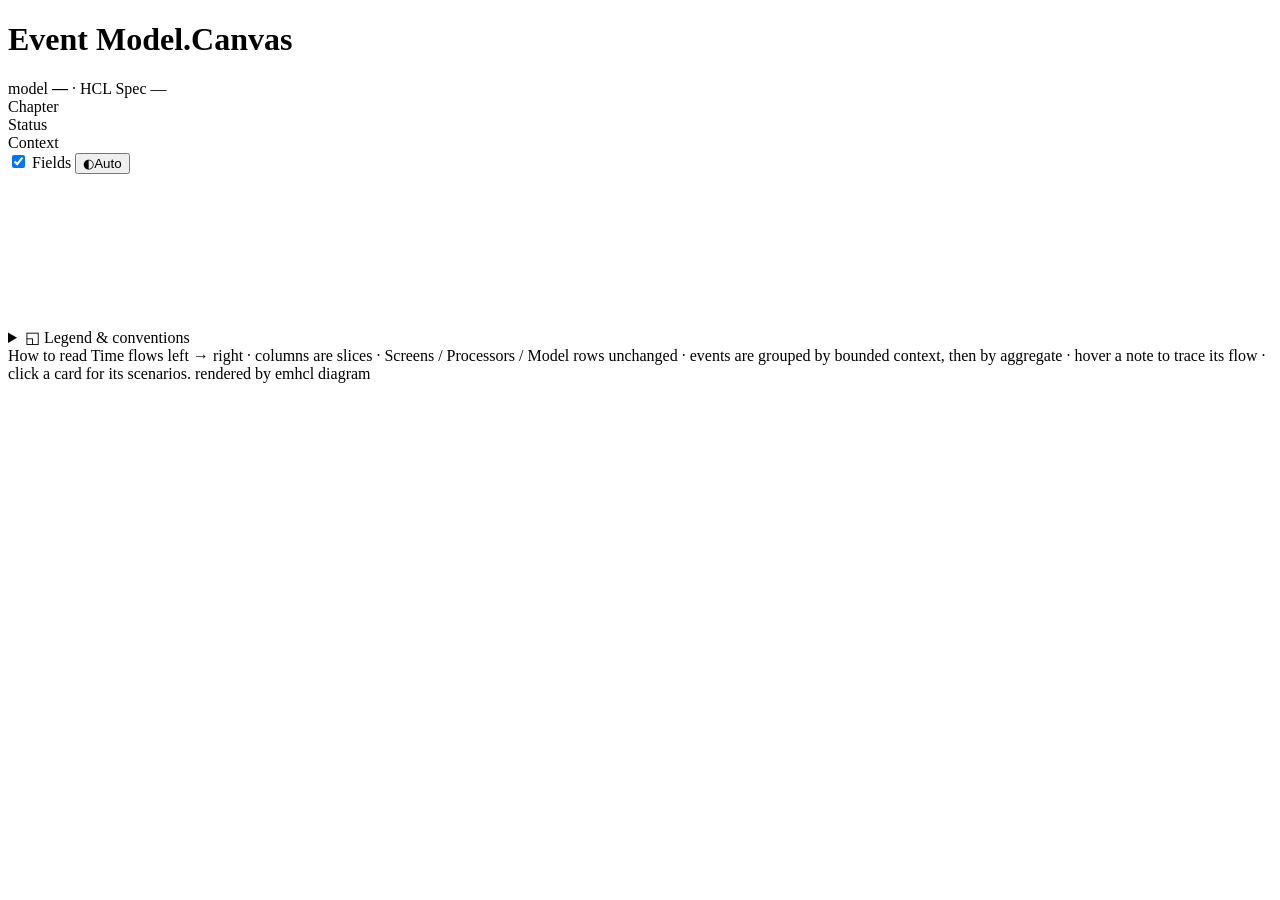
==== internal/renderer/assets/viewer.shell.html @ d5636ec4 "feat: release emhcl v0.6.0" ====
<!doctype html>
<html lang="en">
<head>
<meta charset="utf-8">
<meta name="viewport" content="width=device-width, initial-scale=1">
<title>Event Model Canvas</title>
<style>
__STYLES__</style>
</head>
<body>

<header class="masthead">
  <div class="brand">
    <h1>Event Model<span class="dot">.</span>Canvas</h1>
    <span class="sub">model <b id="m-title">—</b> · HCL Spec <span class="mono" id="m-version">—</span></span>
  </div>
  <div class="meta" id="m-stats"></div>

  <div class="tools">
    <div class="seg" id="f-chapter"><span class="fkey">Chapter</span></div>
    <div class="chips" id="f-status"><span class="fkey">Status</span></div>
    <div class="seg" id="f-context"><span class="fkey">Context</span></div>
    <label class="switch" title="Show field details on cards">
      <input type="checkbox" id="t-fields" checked>
      <span class="track"></span><span>Fields</span>
    </label>
    <button class="toolbtn" id="t-theme" title="Cycle theme"><span class="gl" id="theme-gl">◐</span><span id="theme-tx">Auto</span></button>
  </div>
</header>

<div class="workspace">
  <div class="canvas-scroll">
    <div class="board show-fields" id="board" aria-label="Event model canvas">
      <svg class="wires" id="wires" aria-hidden="true">
        <defs>
          <marker id="ah" markerWidth="9" markerHeight="9" refX="7" refY="4.5" orient="auto">
            <path d="M0 0 L9 4.5 L0 9 L2.4 4.5 Z" fill="var(--wire)"></path>
          </marker>
          <marker id="ah-hot" markerWidth="9" markerHeight="9" refX="7" refY="4.5" orient="auto">
            <path d="M0 0 L9 4.5 L0 9 L2.4 4.5 Z" fill="var(--wire-hot)"></path>
          </marker>
        </defs>
      </svg>
      <!-- grid content injected by script -->
    </div>
  </div>

  <details class="legend" id="legend">
    <summary><span class="cv">◱</span> Legend &amp; conventions</summary>
    <div class="panel" id="legend-panel"></div>
  </details>
</div>

<div class="scrim" id="scrim"></div>
<aside class="drawer" id="drawer" aria-hidden="true" aria-label="Slice detail"></aside>

<footer class="foot">
  <span class="label" style="color:var(--ink-soft)">How to read</span>
  <span>Time flows left → right · columns are slices · Screens / Processors / Model rows unchanged · events are grouped by bounded context, then by aggregate · hover a note to trace its flow · click a card for its scenarios.</span>
  <span style="margin-left:auto" class="mono">rendered by emhcl diagram</span>
</footer>

<script>
__SCRIPT__</script>
</body>
</html>
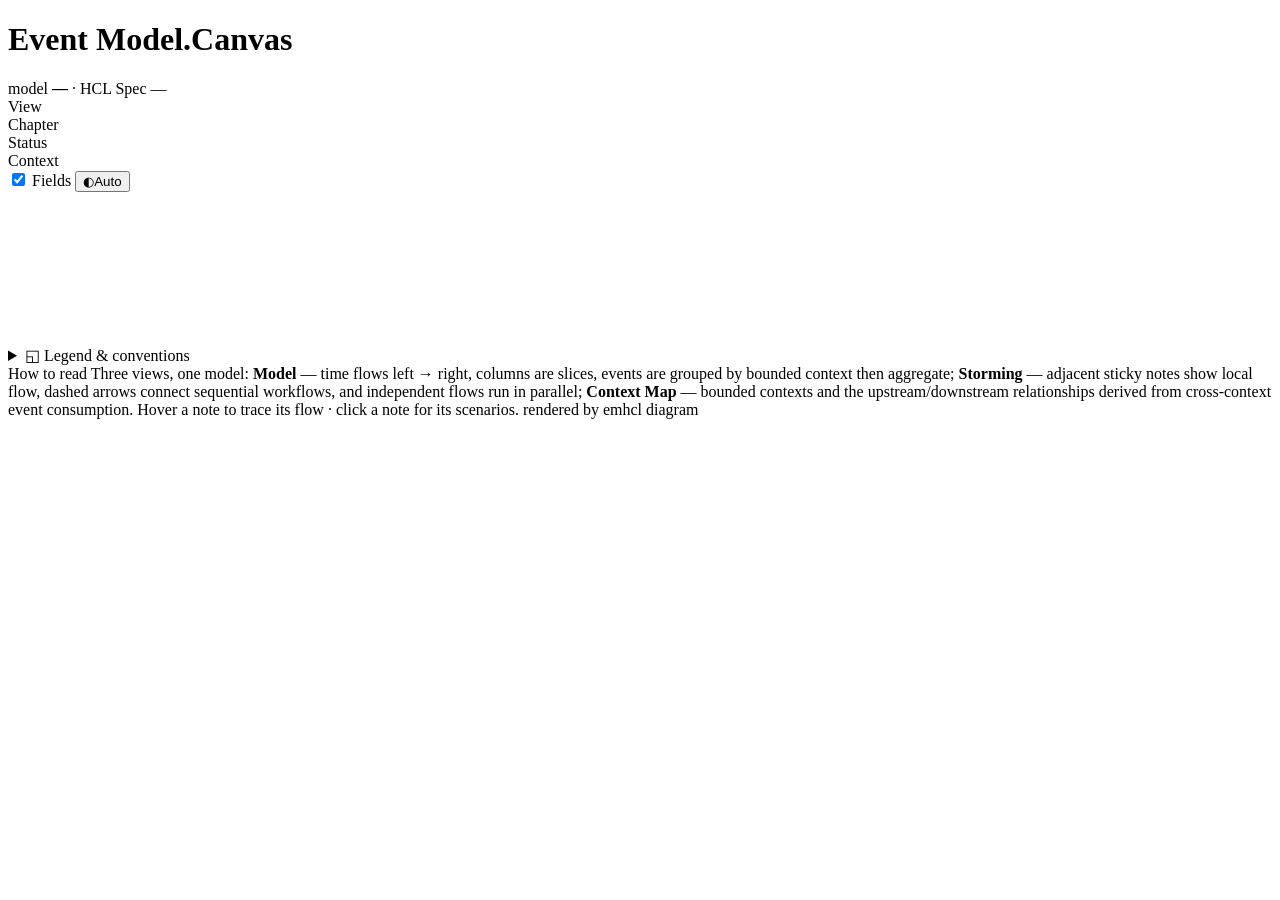
==== commit 278f0be0: "feat: Add event-storming like diagram render" ====
--- a/internal/renderer/assets/viewer.shell.html
+++ b/internal/renderer/assets/viewer.shell.html
@@ -5,7 +5,9 @@
 <meta name="viewport" content="width=device-width, initial-scale=1">
 <title>Event Model Canvas</title>
 <style>
-__STYLES__</style>
+__STYLES__
+__STYLES_ES__
+__STYLES_CM__</style>
 </head>
 <body>
 
@@ -17,10 +19,11 @@
   <div class="meta" id="m-stats"></div>
 
   <div class="tools">
+    <div class="seg" id="f-view"><span class="fkey">View</span></div>
     <div class="seg" id="f-chapter"><span class="fkey">Chapter</span></div>
     <div class="chips" id="f-status"><span class="fkey">Status</span></div>
     <div class="seg" id="f-context"><span class="fkey">Context</span></div>
-    <label class="switch" title="Show field details on cards">
+    <label class="switch" id="f-fields-switch" title="Show field details on cards">
       <input type="checkbox" id="t-fields" checked>
       <span class="track"></span><span>Fields</span>
     </label>
@@ -43,6 +46,40 @@
       </svg>
       <!-- grid content injected by script -->
     </div>
+    <div class="board-es view show-fields" id="board-es" aria-label="Event storming canvas" hidden>
+      <svg class="wires" id="wires-es" aria-hidden="true">
+        <defs>
+          <marker id="ah-es" markerWidth="9" markerHeight="9" refX="7" refY="4.5" orient="auto">
+            <path d="M0 0 L9 4.5 L0 9 L2.4 4.5 Z" fill="var(--wire)"></path>
+          </marker>
+          <marker id="ah-es-hot" markerWidth="9" markerHeight="9" refX="7" refY="4.5" orient="auto">
+            <path d="M0 0 L9 4.5 L0 9 L2.4 4.5 Z" fill="var(--wire-hot)"></path>
+          </marker>
+        </defs>
+      </svg>
+      <div class="es-disclaimer">
+        <p><strong>Reading note —</strong> this board is an <b>Event Model</b>, rendered in a visual style inspired by Event Storming. The methods share an event-first, timeline-based way of reasoning about systems, but serve different purposes:</p>
+        <ul>
+          <li><b>Event Storming</b> is a collaborative discovery and design technique: participants explore the domain by arranging events and progressively introducing commands, policies, actors, external systems, and boundaries.</li>
+          <li><b>Event Modeling</b> turns that discovered behaviour into a more constrained system blueprint: workflows are decomposed into slices connecting screens, commands, events, read models, and automations, with concrete data and scenarios that can be used to validate and implement the system.</li>
+        </ul>
+        <p>This view is generated from Event Modeling data. Its sticky-note and timeline presentation borrows from Event Storming; the underlying semantics are Event Modeling.</p>
+      </div>
+      <!-- grid content injected by script -->
+    </div>
+    <div class="board-cm view" id="board-cm" aria-label="Context map canvas" hidden>
+      <svg class="wires" id="wires-cm" aria-hidden="true">
+        <defs>
+          <marker id="ah-cm" markerWidth="9" markerHeight="9" refX="7" refY="4.5" orient="auto">
+            <path d="M0 0 L9 4.5 L0 9 L2.4 4.5 Z" fill="var(--wire)"></path>
+          </marker>
+          <marker id="ah-cm-hot" markerWidth="9" markerHeight="9" refX="7" refY="4.5" orient="auto">
+            <path d="M0 0 L9 4.5 L0 9 L2.4 4.5 Z" fill="var(--wire-hot)"></path>
+          </marker>
+        </defs>
+      </svg>
+      <!-- grid content injected by script -->
+    </div>
   </div>
 
   <details class="legend" id="legend">
@@ -56,11 +93,15 @@
 
 <footer class="foot">
   <span class="label" style="color:var(--ink-soft)">How to read</span>
-  <span>Time flows left → right · columns are slices · Screens / Processors / Model rows unchanged · events are grouped by bounded context, then by aggregate · hover a note to trace its flow · click a card for its scenarios.</span>
+  <span>Three views, one model: <b>Model</b> — time flows left → right, columns are slices, events are grouped by bounded context then aggregate; <b>Storming</b> — adjacent sticky notes show local flow, dashed arrows connect sequential workflows, and independent flows run in parallel; <b>Context Map</b> — bounded contexts and the upstream/downstream relationships derived from cross-context event consumption. Hover a note to trace its flow · click a note for its scenarios.</span>
   <span style="margin-left:auto" class="mono">rendered by emhcl diagram</span>
 </footer>
 
 <script>
 __SCRIPT__</script>
+<script>
+__SCRIPT_ES__</script>
+<script>
+__SCRIPT_CM__</script>
 </body>
 </html>
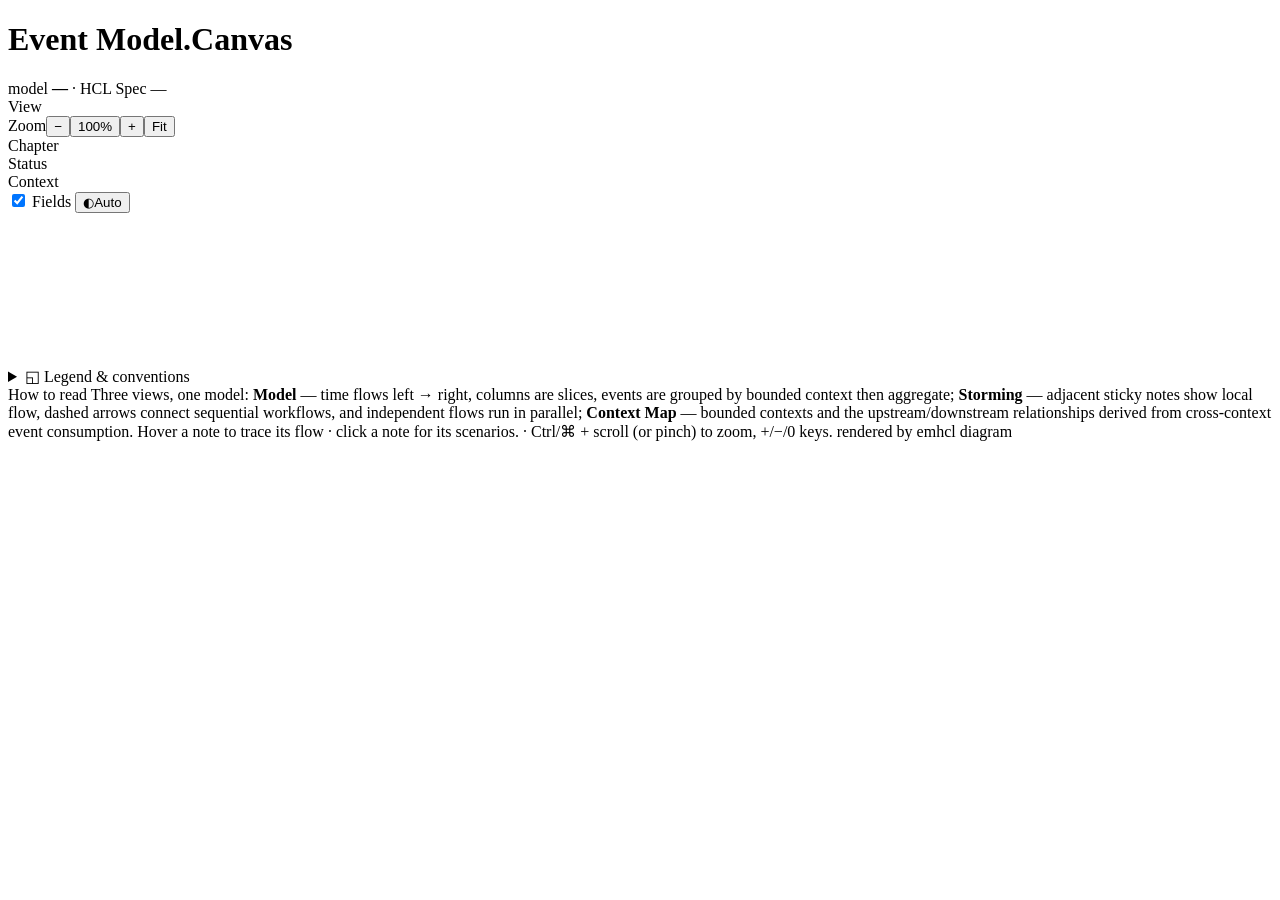
==== commit fbaffa84: "feat: Add zoom in and zoom out to diagrams and fix hotspot rendering" ====
--- a/internal/renderer/assets/viewer.shell.html
+++ b/internal/renderer/assets/viewer.shell.html
@@ -20,6 +20,7 @@
 
   <div class="tools">
     <div class="seg" id="f-view"><span class="fkey">View</span></div>
+    <div class="seg" id="f-zoom"><span class="fkey">Zoom</span><button class="btn" id="z-out" title="Zoom out (-)" aria-label="Zoom out">−</button><button class="btn zoom-level" id="z-reset" title="Reset zoom to 100% (0)" aria-label="Reset zoom">100%</button><button class="btn" id="z-in" title="Zoom in (+)" aria-label="Zoom in">+</button><button class="btn" id="z-fit" title="Fit width (F)" aria-label="Fit to width">Fit</button></div>
     <div class="seg" id="f-chapter"><span class="fkey">Chapter</span></div>
     <div class="chips" id="f-status"><span class="fkey">Status</span></div>
     <div class="seg" id="f-context"><span class="fkey">Context</span></div>
@@ -93,7 +94,7 @@
 
 <footer class="foot">
   <span class="label" style="color:var(--ink-soft)">How to read</span>
-  <span>Three views, one model: <b>Model</b> — time flows left → right, columns are slices, events are grouped by bounded context then aggregate; <b>Storming</b> — adjacent sticky notes show local flow, dashed arrows connect sequential workflows, and independent flows run in parallel; <b>Context Map</b> — bounded contexts and the upstream/downstream relationships derived from cross-context event consumption. Hover a note to trace its flow · click a note for its scenarios.</span>
+  <span>Three views, one model: <b>Model</b> — time flows left → right, columns are slices, events are grouped by bounded context then aggregate; <b>Storming</b> — adjacent sticky notes show local flow, dashed arrows connect sequential workflows, and independent flows run in parallel; <b>Context Map</b> — bounded contexts and the upstream/downstream relationships derived from cross-context event consumption. Hover a note to trace its flow · click a note for its scenarios. · Ctrl/⌘ + scroll (or pinch) to zoom, +/−/0 keys.</span>
   <span style="margin-left:auto" class="mono">rendered by emhcl diagram</span>
 </footer>
 
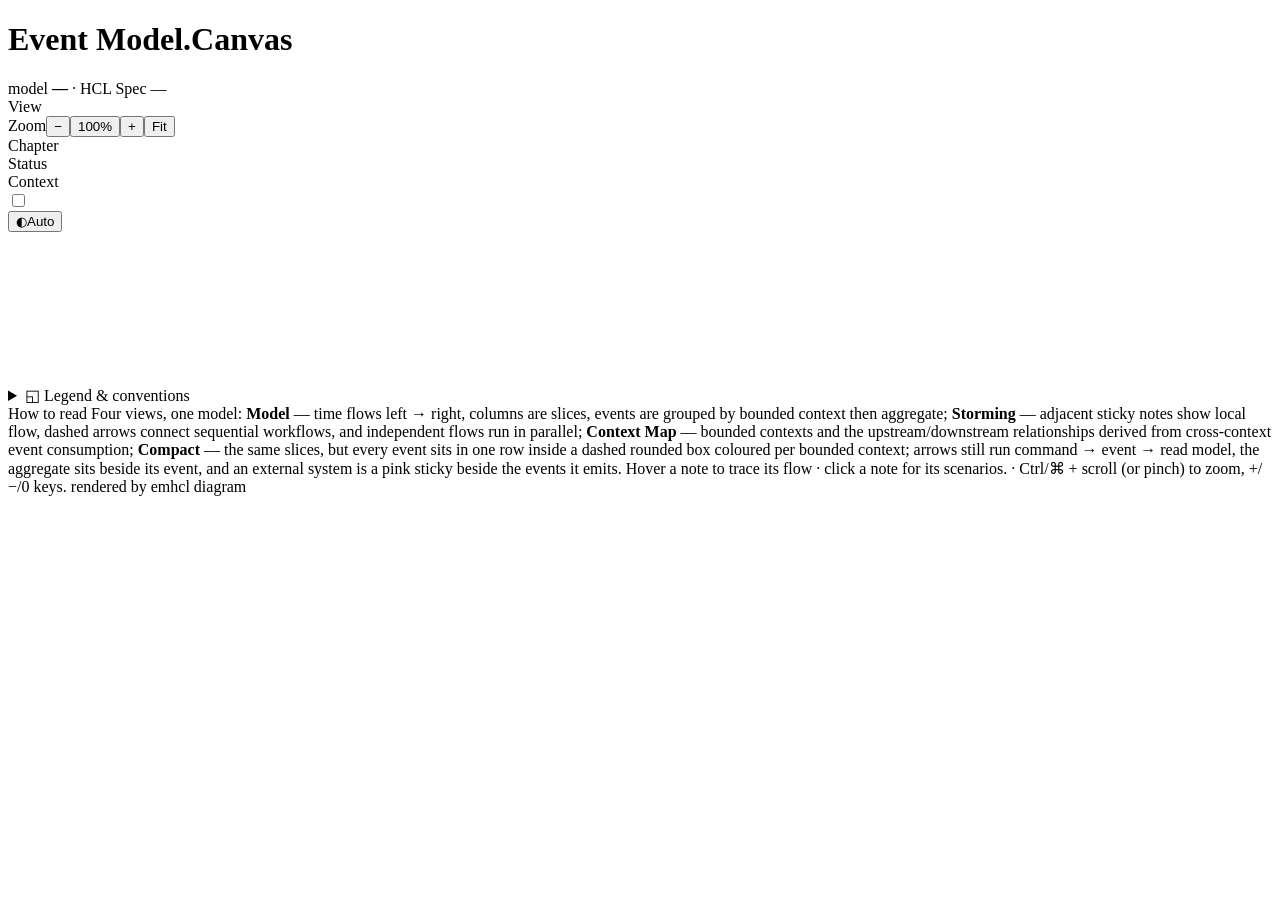
==== commit 7977a655: "feat: Add a compact view" ====
--- a/internal/renderer/assets/viewer.shell.html
+++ b/internal/renderer/assets/viewer.shell.html
@@ -7,7 +7,8 @@
 <style>
 __STYLES__
 __STYLES_ES__
-__STYLES_CM__</style>
+__STYLES_CM__
+__STYLES_COMPACT__</style>
 </head>
 <body>
 
@@ -25,8 +26,8 @@
     <div class="chips" id="f-status"><span class="fkey">Status</span></div>
     <div class="seg" id="f-context"><span class="fkey">Context</span></div>
     <label class="switch" id="f-fields-switch" title="Show field details on cards">
-      <input type="checkbox" id="t-fields" checked>
-      <span class="track"></span><span>Fields</span>
+      <input type="checkbox" id="t-fields">
+      <div class="track"></div>
     </label>
     <button class="toolbtn" id="t-theme" title="Cycle theme"><span class="gl" id="theme-gl">◐</span><span id="theme-tx">Auto</span></button>
   </div>
@@ -81,6 +82,12 @@
       </svg>
       <!-- grid content injected by script -->
     </div>
+    <div class="board board-compact view" id="board-compact" aria-label="Event Modeling compact view" hidden>
+      <svg class="wires" id="wires-compact" aria-hidden="true"><defs>
+        <marker id="ah-compact" markerWidth="9" markerHeight="9" refX="7" refY="4.5" orient="auto"><path d="M0 0 L9 4.5 L0 9 L2.4 4.5 Z" fill="var(--wire)"></path></marker>
+        <marker id="ah-compact-hot" markerWidth="9" markerHeight="9" refX="7" refY="4.5" orient="auto"><path d="M0 0 L9 4.5 L0 9 L2.4 4.5 Z" fill="var(--wire-hot)"></path></marker>
+      </defs></svg>
+    </div>
   </div>
 
   <details class="legend" id="legend">
@@ -94,7 +101,7 @@
 
 <footer class="foot">
   <span class="label" style="color:var(--ink-soft)">How to read</span>
-  <span>Three views, one model: <b>Model</b> — time flows left → right, columns are slices, events are grouped by bounded context then aggregate; <b>Storming</b> — adjacent sticky notes show local flow, dashed arrows connect sequential workflows, and independent flows run in parallel; <b>Context Map</b> — bounded contexts and the upstream/downstream relationships derived from cross-context event consumption. Hover a note to trace its flow · click a note for its scenarios. · Ctrl/⌘ + scroll (or pinch) to zoom, +/−/0 keys.</span>
+  <span>Four views, one model: <b>Model</b> — time flows left → right, columns are slices, events are grouped by bounded context then aggregate; <b>Storming</b> — adjacent sticky notes show local flow, dashed arrows connect sequential workflows, and independent flows run in parallel; <b>Context Map</b> — bounded contexts and the upstream/downstream relationships derived from cross-context event consumption; <b>Compact</b> — the same slices, but every event sits in one row inside a dashed rounded box coloured per bounded context; arrows still run command → event → read model, the aggregate sits beside its event, and an external system is a pink sticky beside the events it emits. Hover a note to trace its flow · click a note for its scenarios. · Ctrl/⌘ + scroll (or pinch) to zoom, +/−/0 keys.</span>
   <span style="margin-left:auto" class="mono">rendered by emhcl diagram</span>
 </footer>
 
@@ -104,5 +111,7 @@
 __SCRIPT_ES__</script>
 <script>
 __SCRIPT_CM__</script>
+<script>
+__SCRIPT_COMPACT__</script>
 </body>
 </html>
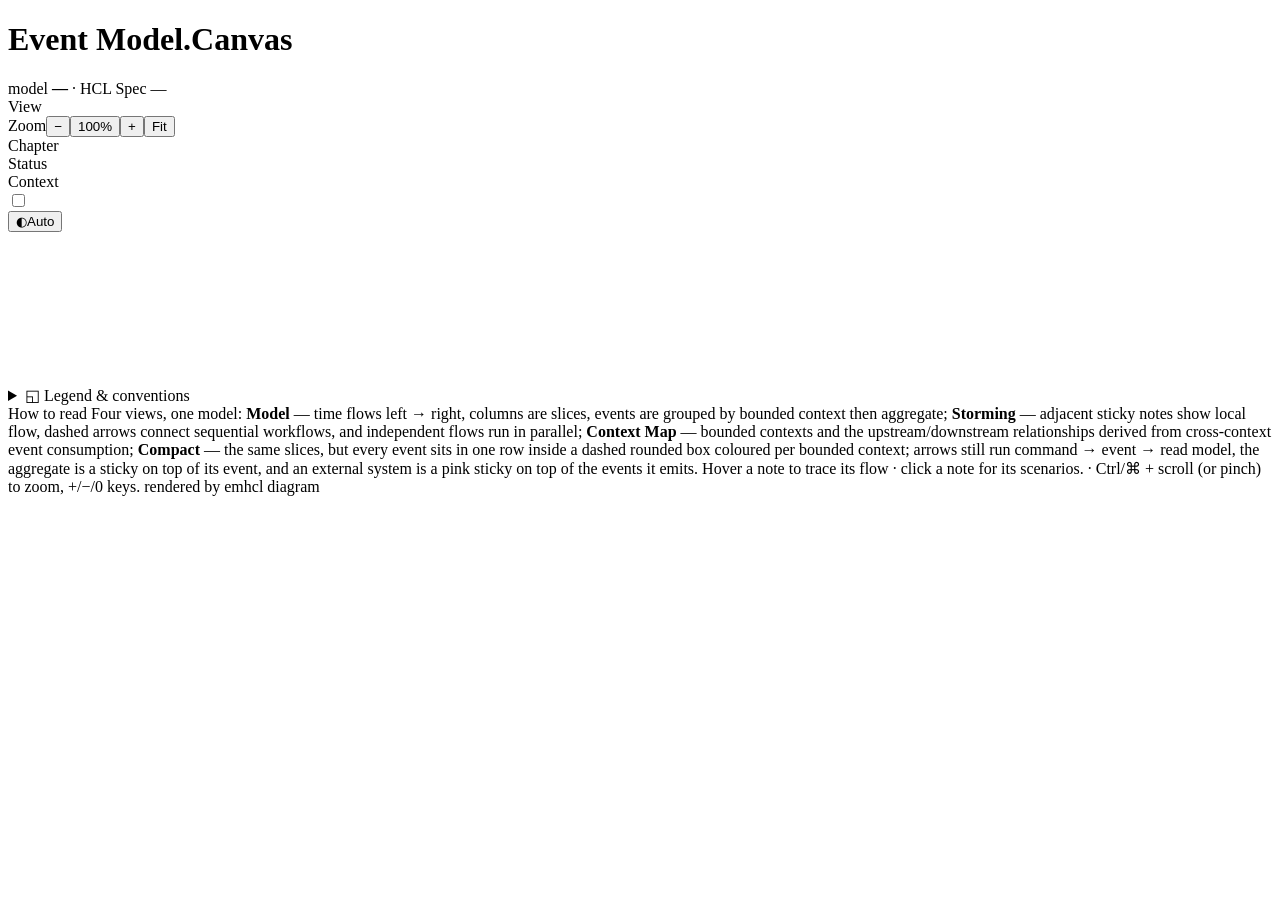
==== commit 89df67bc: "feat: Put aggregate / external system on top of an event in a compact view" ====
--- a/internal/renderer/assets/viewer.shell.html
+++ b/internal/renderer/assets/viewer.shell.html
@@ -101,7 +101,7 @@
 
 <footer class="foot">
   <span class="label" style="color:var(--ink-soft)">How to read</span>
-  <span>Four views, one model: <b>Model</b> — time flows left → right, columns are slices, events are grouped by bounded context then aggregate; <b>Storming</b> — adjacent sticky notes show local flow, dashed arrows connect sequential workflows, and independent flows run in parallel; <b>Context Map</b> — bounded contexts and the upstream/downstream relationships derived from cross-context event consumption; <b>Compact</b> — the same slices, but every event sits in one row inside a dashed rounded box coloured per bounded context; arrows still run command → event → read model, the aggregate sits beside its event, and an external system is a pink sticky beside the events it emits. Hover a note to trace its flow · click a note for its scenarios. · Ctrl/⌘ + scroll (or pinch) to zoom, +/−/0 keys.</span>
+  <span>Four views, one model: <b>Model</b> — time flows left → right, columns are slices, events are grouped by bounded context then aggregate; <b>Storming</b> — adjacent sticky notes show local flow, dashed arrows connect sequential workflows, and independent flows run in parallel; <b>Context Map</b> — bounded contexts and the upstream/downstream relationships derived from cross-context event consumption; <b>Compact</b> — the same slices, but every event sits in one row inside a dashed rounded box coloured per bounded context; arrows still run command → event → read model, the aggregate is a sticky on top of its event, and an external system is a pink sticky on top of the events it emits. Hover a note to trace its flow · click a note for its scenarios. · Ctrl/⌘ + scroll (or pinch) to zoom, +/−/0 keys.</span>
   <span style="margin-left:auto" class="mono">rendered by emhcl diagram</span>
 </footer>
 
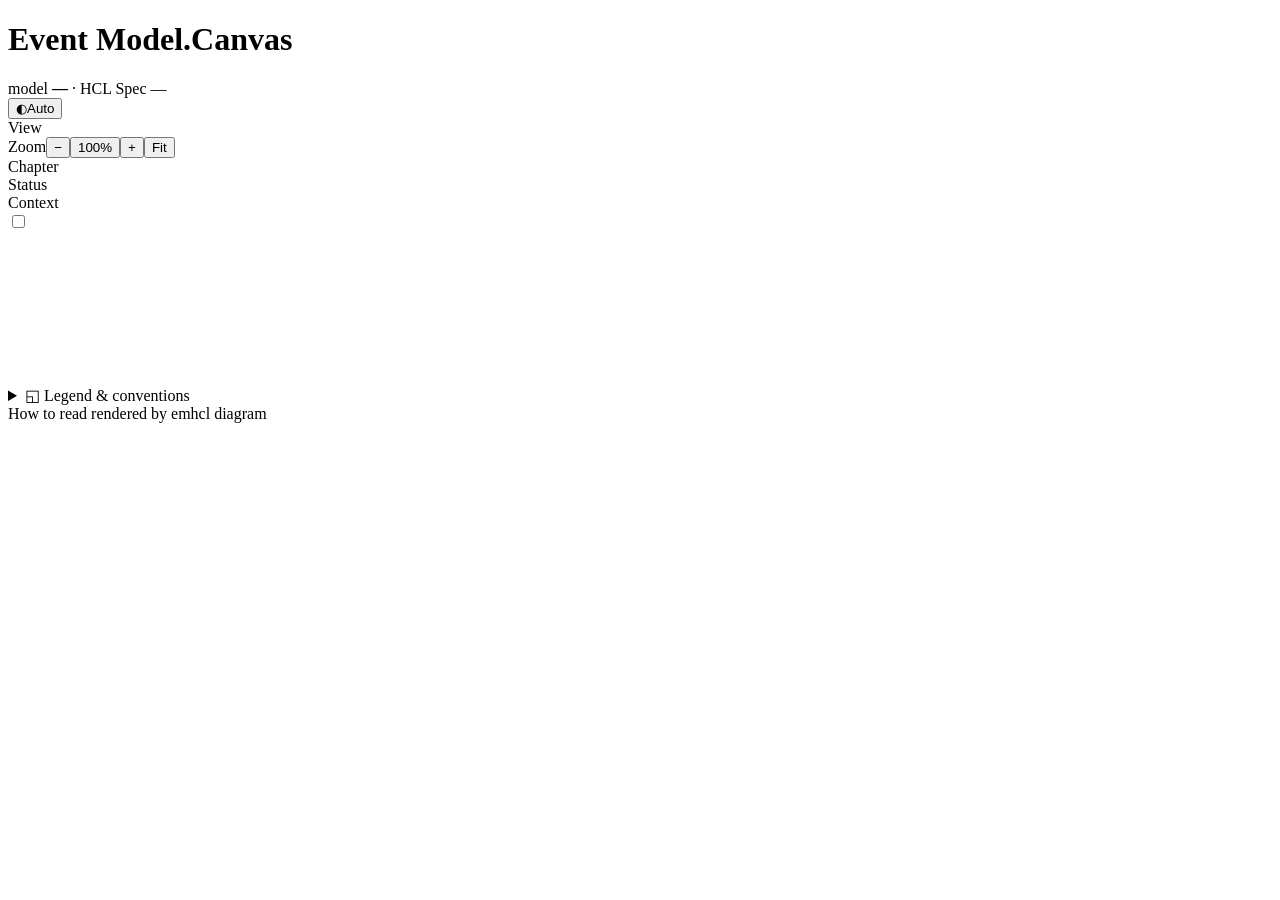
==== commit 8340ac4e: "fix: Improve UI" ====
--- a/internal/renderer/assets/viewer.shell.html
+++ b/internal/renderer/assets/viewer.shell.html
@@ -19,6 +19,7 @@
   </div>
   <div class="meta" id="m-stats"></div>
 
+    <button class="toolbtn" id="t-theme" title="Cycle theme"><span class="gl" id="theme-gl">◐</span><span id="theme-tx">Auto</span></button>
   <div class="tools">
     <div class="seg" id="f-view"><span class="fkey">View</span></div>
     <div class="seg" id="f-zoom"><span class="fkey">Zoom</span><button class="btn" id="z-out" title="Zoom out (-)" aria-label="Zoom out">−</button><button class="btn zoom-level" id="z-reset" title="Reset zoom to 100% (0)" aria-label="Reset zoom">100%</button><button class="btn" id="z-in" title="Zoom in (+)" aria-label="Zoom in">+</button><button class="btn" id="z-fit" title="Fit width (F)" aria-label="Fit to width">Fit</button></div>
@@ -29,7 +30,6 @@
       <input type="checkbox" id="t-fields">
       <div class="track"></div>
     </label>
-    <button class="toolbtn" id="t-theme" title="Cycle theme"><span class="gl" id="theme-gl">◐</span><span id="theme-tx">Auto</span></button>
   </div>
 </header>
 
@@ -59,14 +59,15 @@
           </marker>
         </defs>
       </svg>
-      <div class="es-disclaimer">
-        <p><strong>Reading note —</strong> this board is an <b>Event Model</b>, rendered in a visual style inspired by Event Storming. The methods share an event-first, timeline-based way of reasoning about systems, but serve different purposes:</p>
+      <details class="es-disclaimer">
+        <summary>Reading note — an Event Model drawn in a Storming style</summary>
+        <p>This board is an <b>Event Model</b>, rendered in a visual style inspired by Event Storming. The methods share an event-first, timeline-based way of reasoning about systems, but serve different purposes:</p>
         <ul>
           <li><b>Event Storming</b> is a collaborative discovery and design technique: participants explore the domain by arranging events and progressively introducing commands, policies, actors, external systems, and boundaries.</li>
           <li><b>Event Modeling</b> turns that discovered behaviour into a more constrained system blueprint: workflows are decomposed into slices connecting screens, commands, events, read models, and automations, with concrete data and scenarios that can be used to validate and implement the system.</li>
         </ul>
         <p>This view is generated from Event Modeling data. Its sticky-note and timeline presentation borrows from Event Storming; the underlying semantics are Event Modeling.</p>
-      </div>
+      </details>
       <!-- grid content injected by script -->
     </div>
     <div class="board-cm view" id="board-cm" aria-label="Context map canvas" hidden>
@@ -101,7 +102,7 @@
 
 <footer class="foot">
   <span class="label" style="color:var(--ink-soft)">How to read</span>
-  <span>Four views, one model: <b>Model</b> — time flows left → right, columns are slices, events are grouped by bounded context then aggregate; <b>Storming</b> — adjacent sticky notes show local flow, dashed arrows connect sequential workflows, and independent flows run in parallel; <b>Context Map</b> — bounded contexts and the upstream/downstream relationships derived from cross-context event consumption; <b>Compact</b> — the same slices, but every event sits in one row inside a dashed rounded box coloured per bounded context; arrows still run command → event → read model, the aggregate is a sticky on top of its event, and an external system is a pink sticky on top of the events it emits. Hover a note to trace its flow · click a note for its scenarios. · Ctrl/⌘ + scroll (or pinch) to zoom, +/−/0 keys.</span>
+  <span id="foot-hint"></span>
   <span style="margin-left:auto" class="mono">rendered by emhcl diagram</span>
 </footer>
 
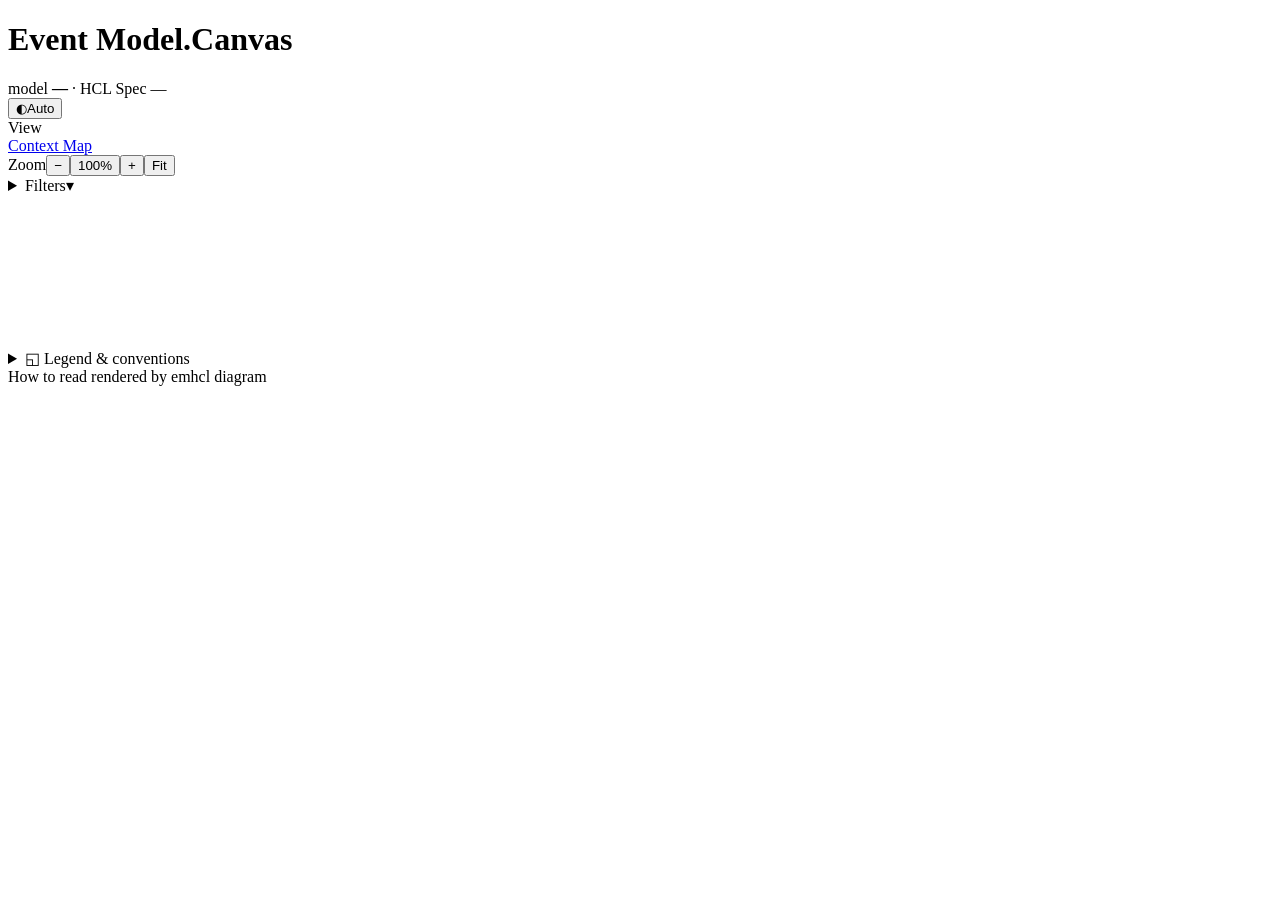
==== commit 2dfd2036: "feat: Add chapters UI" ====
--- a/internal/renderer/assets/viewer.shell.html
+++ b/internal/renderer/assets/viewer.shell.html
@@ -18,22 +18,36 @@
     <span class="sub">model <b id="m-title">—</b> · HCL Spec <span class="mono" id="m-version">—</span></span>
   </div>
   <div class="meta" id="m-stats"></div>
-
-    <button class="toolbtn" id="t-theme" title="Cycle theme"><span class="gl" id="theme-gl">◐</span><span id="theme-tx">Auto</span></button>
-  <div class="tools">
+  <button class="toolbtn" id="t-theme" title="Cycle theme"><span class="gl" id="theme-gl">◐</span><span id="theme-tx">Auto</span></button>
+  <nav class="tools" aria-label="Diagram navigation">
+    <div class="chapter-nav" id="chapter-nav" hidden>
+      <a class="btn chapter-step" id="chapter-prev" aria-label="Previous chapter" title="Previous chapter">‹</a>
+      <details class="popover chapter-picker" id="chapter-picker">
+        <summary class="toolbtn"><span class="fkey">Chapter</span><span class="chapter-current" id="chapter-current"></span><span class="cv" aria-hidden="true">▾</span></summary>
+        <div class="popover-panel chapter-menu" id="chapter-menu"></div>
+      </details>
+      <a class="btn chapter-step" id="chapter-next" aria-label="Next chapter" title="Next chapter">›</a>
+    </div>
     <div class="seg" id="f-view"><span class="fkey">View</span></div>
+    <a class="toolbtn" id="t-contextmap" href="#contextmap" title="Bounded contexts of the whole model">Context Map</a>
     <div class="seg" id="f-zoom"><span class="fkey">Zoom</span><button class="btn" id="z-out" title="Zoom out (-)" aria-label="Zoom out">−</button><button class="btn zoom-level" id="z-reset" title="Reset zoom to 100% (0)" aria-label="Reset zoom">100%</button><button class="btn" id="z-in" title="Zoom in (+)" aria-label="Zoom in">+</button><button class="btn" id="z-fit" title="Fit width (F)" aria-label="Fit to width">Fit</button></div>
-    <div class="seg" id="f-chapter"><span class="fkey">Chapter</span></div>
-    <div class="chips" id="f-status"><span class="fkey">Status</span></div>
-    <div class="seg" id="f-context"><span class="fkey">Context</span></div>
-    <label class="switch" id="f-fields-switch" title="Show field details on cards">
-      <input type="checkbox" id="t-fields">
-      <div class="track"></div>
-    </label>
-  </div>
+    <details class="popover filters" id="f-filters">
+      <summary class="toolbtn">Filters<span class="filters-count" id="filters-count" hidden></span><span class="cv" aria-hidden="true">▾</span></summary>
+      <div class="popover-panel filters-panel">
+        <div class="chips" id="f-status"><span class="fkey">Status</span></div>
+        <div class="seg" id="f-context"><span class="fkey">Context</span></div>
+        <label class="switch" id="f-fields-switch">
+          <input type="checkbox" id="t-fields">
+          <span class="track"></span>
+          <span>Field details on cards</span>
+        </label>
+      </div>
+    </details>
+  </nav>
 </header>
 
 <div class="workspace">
+  <main class="chapter-overview-scroll" id="board-chapters" aria-label="Chapter overview" hidden></main>
   <div class="canvas-scroll">
     <div class="board show-fields" id="board" aria-label="Event model canvas">
       <svg class="wires" id="wires" aria-hidden="true">
@@ -102,8 +116,8 @@
 
 <footer class="foot">
   <span class="label" style="color:var(--ink-soft)">How to read</span>
-  <span id="foot-hint"></span>
-  <span style="margin-left:auto" class="mono">rendered by emhcl diagram</span>
+  <span class="foot-hint" id="foot-hint"></span>
+  <span class="mono foot-credit">rendered by emhcl diagram</span>
 </footer>
 
 <script>
@@ -114,5 +128,7 @@
 __SCRIPT_CM__</script>
 <script>
 __SCRIPT_COMPACT__</script>
+<script>
+__SCRIPT_CHAPTERS__</script>
 </body>
 </html>
